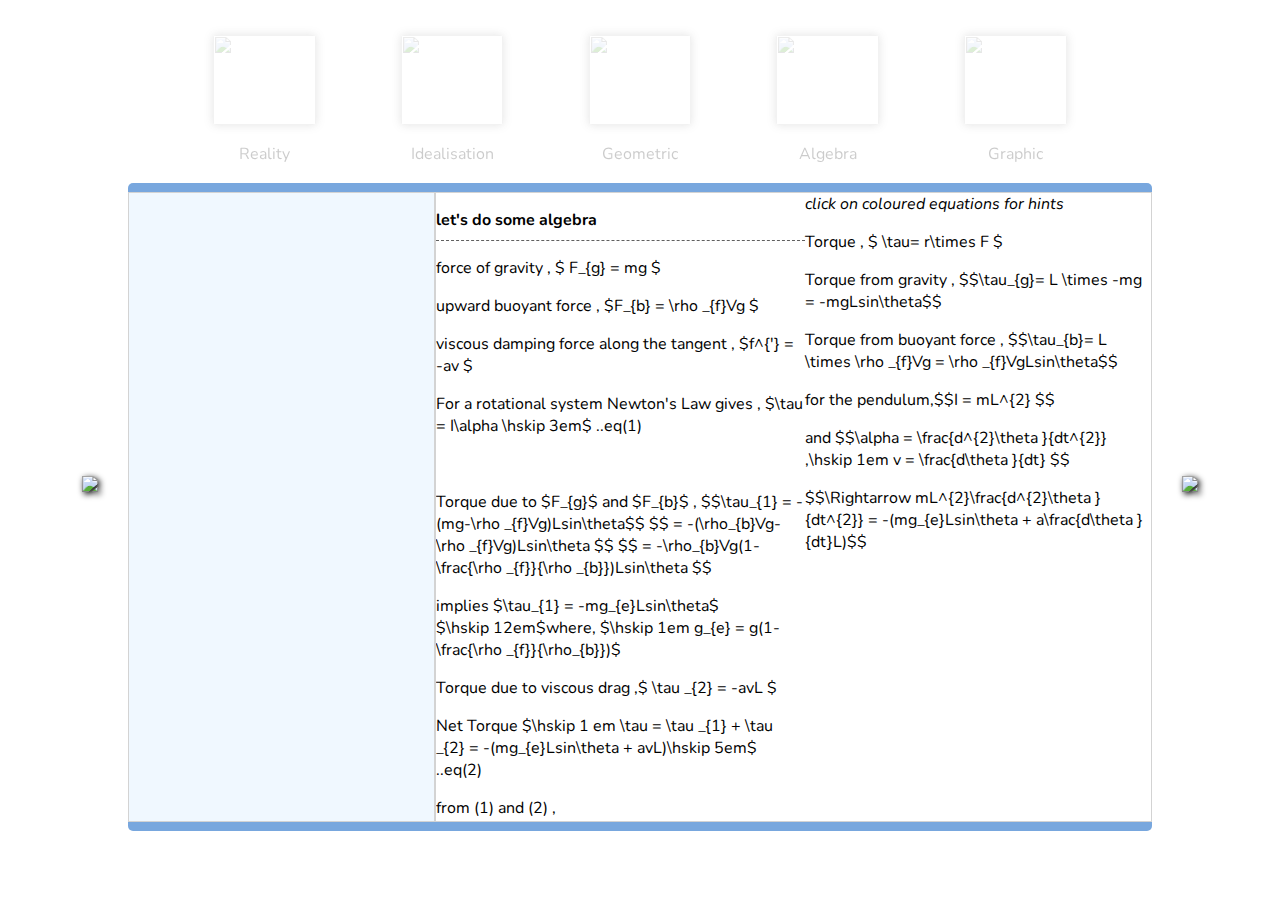
==== algebra.html @ 64073d76 "swapped order of js files," ====
<!DOCTYPE html>
<html>

    <head>
        <title>Geometric</title>
        <meta charset="utf-8">
        <meta name="viewport" content="width=device-width, initial-scale=1">

        <link rel = "stylesheet" href="css/frame.css">
        <link rel = "stylesheet" href="css/algebra.css">
        <link rel="stylesheet" href="https://fonts.googleapis.com/css?family=Nunito">

        <script src="https://cdnjs.cloudflare.com/ajax/libs/sketch.js/1.0/sketch.min.js" integrity="sha512-kSEyW+qGJr8nB9W0xap8JTmchLnDdjAh5OBrjWQmWbfjRKRNb1goxSWmJbwFN6Gnf+ruF1fmvQhVwYPt/0hKqA==" crossorigin="anonymous" referrerpolicy="no-referrer"></script>
        <script src="https://cdnjs.cloudflare.com/ajax/libs/p5.js/1.4.1/p5.min.js" integrity="sha512-NxocnqsXP3zm0Xb42zqVMvjQIktKEpTIbCXXyhBPxqGZHqhcOXHs4pXI/GoZ8lE+2NJONRifuBpi9DxC58L0Lw==" crossorigin="anonymous" referrerpolicy="no-referrer"></script>


    </head>

    <body>
        <!--page thumbnails-->
        <div id="page_thumbnails_container"></div>

        <!--page names-->
        <div id="page_names"></div>

        <!--content-->
        <div id="content">

            <!--Aliceblue box-->
            <div id="section_1">

                  
            </div>

            <!--White box-->
            <div id="section_2">
                <div id="section_21">
                    <p id="heading"><b>let's do some algebra</b></p>
                    <p onclick="shw(0)" class="eq">force of  gravity , $ F_{g} = mg $ </p>
                    <p onclick="shw(1)" class="eq">upward buoyant force , $F_{b} = \rho _{f}Vg $</p>
                    <p onclick="shw(2)" class="eq">viscous damping force along the tangent , $f^{'} = -av $</p>
                    <p>For a rotational system Newton's Law gives , $\tau = I\alpha \hskip 3em$ ..eq(1) </p>
                    <br>
                    <p class="xp" onclick="xplain(0)" >Torque due to $F_{g}$ and $F_{b}$ , $$\tau_{1} = -(mg-\rho _{f}Vg)Lsin\theta$$
                         $$ = -(\rho_{b}Vg-\rho _{f}Vg)Lsin\theta $$
                         $$ = -\rho_{b}Vg(1-\frac{\rho _{f}}{\rho _{b}})Lsin\theta $$ </p>
                    <p>implies $\tau_{1} = -mg_{e}Lsin\theta$ <br>
                      $\hskip 12em$where, $\hskip 1em g_{e} = g(1-\frac{\rho _{f}}{\rho_{b}})$</p>
                    <p>Torque due to viscous drag ,$ \tau _{2} = -avL $</p>
                    <p>Net Torque $\hskip 1 em \tau = \tau _{1} + \tau _{2} = -(mg_{e}Lsin\theta + avL)\hskip 5em$  ..eq(2)  </p>
                    <p>from (1) and (2) ,
                        <fieldset class="xp" onclick="xplain(1)">
                        $$ mL\frac{d^{2}\theta }{dt^{2}}+a\frac{d\theta }{dt} + mg_{e}sin\theta = 0$$
                        </fieldset>
                    </p>
                    <p>is the equation of motion for the pendulum.</p>
                    
                </div>
                <div id="section_22">
                    <i>click on coloured equations for hints</i>
                    <div id="exp0">
                        <p> Torque , $ \tau=  r\times F $ </p>
                        <p>Torque from gravity , $$\tau_{g}=  L \times -mg = -mgLsin\theta$$</p>
                        <P>Torque from buoyant force , $$\tau_{b}=  L \times \rho _{f}Vg = \rho _{f}VgLsin\theta$$</P>
    
                    </div>
                    <div id="exp1">
                        <p>for the pendulum,$$I = mL^{2} $$ </p>
                        <p> and $$\alpha = \frac{d^{2}\theta }{dt^{2}} ,\hskip 1em v = \frac{d\theta }{dt} $$</p>
                        <p> $$\Rightarrow mL^{2}\frac{d^{2}\theta }{dt^{2}} = -(mg_{e}Lsin\theta + a\frac{d\theta }{dt}L)$$</p>
    
                    </div>
                </div>
            </div>

        </div> 

        <!--navigation-->
        <span id="navigator"></span>
        
        <!--script after loading page-->
        <script src="https://polyfill.io/v3/polyfill.min.js?features=es6"></script>
        <script> MathJax = { tex: {inlineMath: [['$', '$'], ['\\(', '\\)']]}}; </script>
        <script id="MathJax-script" async src="https://cdn.jsdelivr.net/npm/mathjax@3/es5/tex-chtml.js"></script>
        <script type="text/javascript" src="js/frame.js"></script>
        <script type="text/javascript" src="js/algebra.js"></script>

    </body>

</html>
---- css/frame.css ----
:root{
    --dim1:1;
    --dim2:1;
}

body {
    font-family: Nunito;
    text-align: center;
    -webkit-user-select: none;
    -khtml-user-select: none;
    -moz-user-select: none;
    -ms-user-select: none;
    -o-user-select: none;
    user-select: none;
}
#page_thumbnails_container{
    display: flex;
    justify-content: space-evenly;
    width: 80vw;
    height: 10vh;
    padding-top: 3vh;
    margin: auto;
    
}
.thumbnail {
    background-color:white;
    width: 10%;
    height:100% ;
    border-radius: 3%;
    -moz-box-shadow: 0 0 10px #777777;
    -webkit-box-shadow: 0 0 10px #777777;
    box-shadow: 0 0 10px #777777; 
    opacity: 0.2;
    transition: opacity,-webkit-box-shadow,-moz-box-shadow,box-shadow 500ms ease-out;
} 
.thumbnail:hover{
    -moz-box-shadow: 1px 1px 3px 1px #777777;
    -webkit-box-shadow: 1px 1px 3px 1px #777777;
    box-shadow: 1px 1px 3px 1px #777777; 
    opacity: 1;
    transition: 500ms ease-out;
}
.thumbnail > img {
    width: 100%;
    height:100%;
    object-fit: contain;
    border-radius: 3%;
}
#page_names {
    width: 80vw;
    display: flex;
    justify-content: space-evenly;
    height:fit-content;
    padding: 2vh 0;
    margin: auto;
}
#page_names >text {
    width: 10%;
    display: inline;
    text-align: center;
    opacity: 0.2;
    transform:scale(var(--dim1),var(--dim2));
} 

#content {
    display: grid;
    grid-auto-flow: column;
    grid-template-columns: 30% 70%;
    height: 70vh;
    width: 80vw;
    text-align: left;
    border-top: 1vh solid rgb(120,167,222);
    border-bottom: 1vh solid rgb(120,167,222);
    border-radius: 5px;
    margin: auto;
}
#section_1 {
    background-color:aliceblue;
    font-size: small;
    padding: 1vw;
    border: 1px solid lightgray;
    overflow-y :scroll;
}
#heading{
    font-size: medium;
    padding-bottom: 1vh;
    border-bottom: 0.1vh dashed rgba(0, 0, 0, 0.623);
}
ul{
    padding-top: 2vh;
    padding-left: 0.5em;
}
#section_2 {
    display: grid;
    grid-auto-flow: column;
    background-color:white;
    border: 1px solid lightgray;
    overflow-x: scroll;
}

.nav{
    width: 20vh;
    height: auto;
}
.nav> img {
    filter: drop-shadow( 2px 2px 3px rgba(4, 4, 4));
    height:8vh;
    width: auto; 
    padding: 2vw;
}
.nav>img:hover {
    filter: drop-shadow( 2px 2px 2px rgb(4, 4, 4));
}

#left{
    position:absolute;left:0vw;top:50vh;
}
#right{
    position:absolute;right:0vw;top:50vh;
}
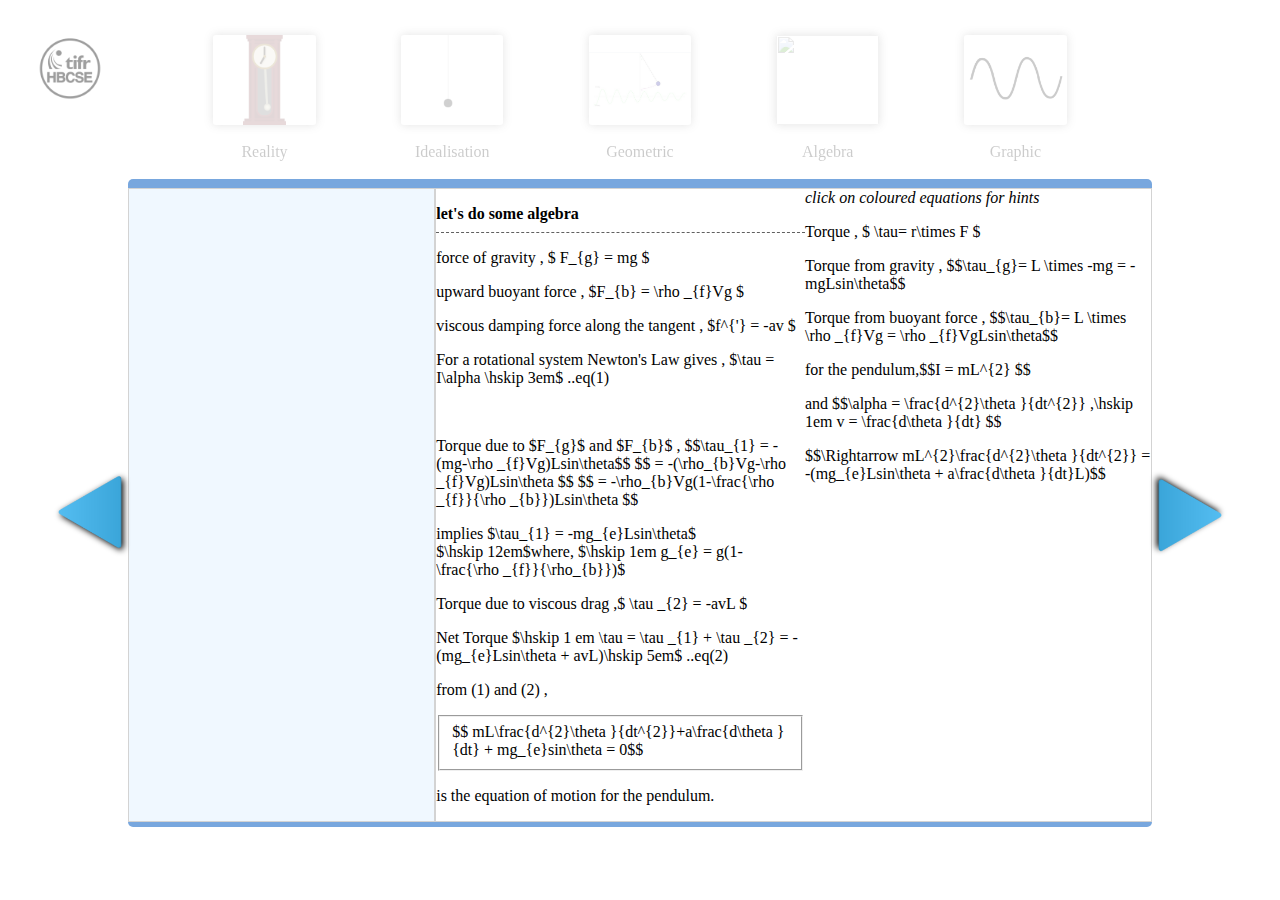
==== commit c3c9c435: "logo, loading" ====
--- a/algebra.html
+++ b/algebra.html
@@ -8,7 +8,6 @@
 
         <link rel = "stylesheet" href="css/frame.css">
         <link rel = "stylesheet" href="css/algebra.css">
-        <link rel="stylesheet" href="https://fonts.googleapis.com/css?family=Nunito">
 
         <script src="https://cdnjs.cloudflare.com/ajax/libs/sketch.js/1.0/sketch.min.js" integrity="sha512-kSEyW+qGJr8nB9W0xap8JTmchLnDdjAh5OBrjWQmWbfjRKRNb1goxSWmJbwFN6Gnf+ruF1fmvQhVwYPt/0hKqA==" crossorigin="anonymous" referrerpolicy="no-referrer"></script>
         <script src="https://cdnjs.cloudflare.com/ajax/libs/p5.js/1.4.1/p5.min.js" integrity="sha512-NxocnqsXP3zm0Xb42zqVMvjQIktKEpTIbCXXyhBPxqGZHqhcOXHs4pXI/GoZ8lE+2NJONRifuBpi9DxC58L0Lw==" crossorigin="anonymous" referrerpolicy="no-referrer"></script>
@@ -17,6 +16,9 @@
     </head>
 
     <body>
+        <!--logo-->
+        <img id="logo" src="images/logo.webp " >
+        
         <!--page thumbnails-->
         <div id="page_thumbnails_container"></div>
 
--- a/css/frame.css
+++ b/css/frame.css
@@ -3,15 +3,46 @@
     --dim2:1;
 }
 
+/* latin-ext */
+@font-face {
+    font-family: 'Nunito';
+    font-style: normal;
+    font-weight: 400;
+    src: url(https://fonts.gstatic.com/s/nunito/v22/XRXI3I6Li01BKofiOc5wtlZ2di8HDLshdTo3j77e.woff2) format('woff2');
+    unicode-range: U+0100-024F, U+0259, U+1E00-1EFF, U+2020, U+20A0-20AB, U+20AD-20CF, U+2113, U+2C60-2C7F, U+A720-A7FF;
+  }
+  /* latin */
+  @font-face {
+    font-family: 'Nunito';
+    font-style: normal;
+    font-weight: 400;
+    src: url(https://fonts.gstatic.com/s/nunito/v22/XRXI3I6Li01BKofiOc5wtlZ2di8HDLshdTQ3jw.woff2) format('woff2');
+    unicode-range: U+0000-00FF, U+0131, U+0152-0153, U+02BB-02BC, U+02C6, U+02DA, U+02DC, U+2000-206F, U+2074, U+20AC, U+2122, U+2191, U+2193, U+2212, U+2215, U+FEFF, U+FFFD;
+  }
+  
 body {
     font-family: Nunito;
     text-align: center;
+    background-color: white;
     -webkit-user-select: none;
     -khtml-user-select: none;
     -moz-user-select: none;
     -ms-user-select: none;
     -o-user-select: none;
     user-select: none;
+    opacity: 0;
+    transition: 0.5s ease-in;
+}
+body.loaded{
+    opacity:1 ;
+}
+#logo {
+    position: absolute;
+    top:4%;
+    left:3%;
+    opacity: 0.5;
+    width: 5vw;
+    height: auto;
 }
 #page_thumbnails_container{
     display: flex;
@@ -95,7 +126,6 @@
     grid-auto-flow: column;
     background-color:white;
     border: 1px solid lightgray;
-    overflow-x: scroll;
 }
 
 .nav{
@@ -117,6 +147,7 @@
 }
 #right{
     position:absolute;right:0vw;top:50vh;
+    transform: rotate(180deg);
 }
 
 
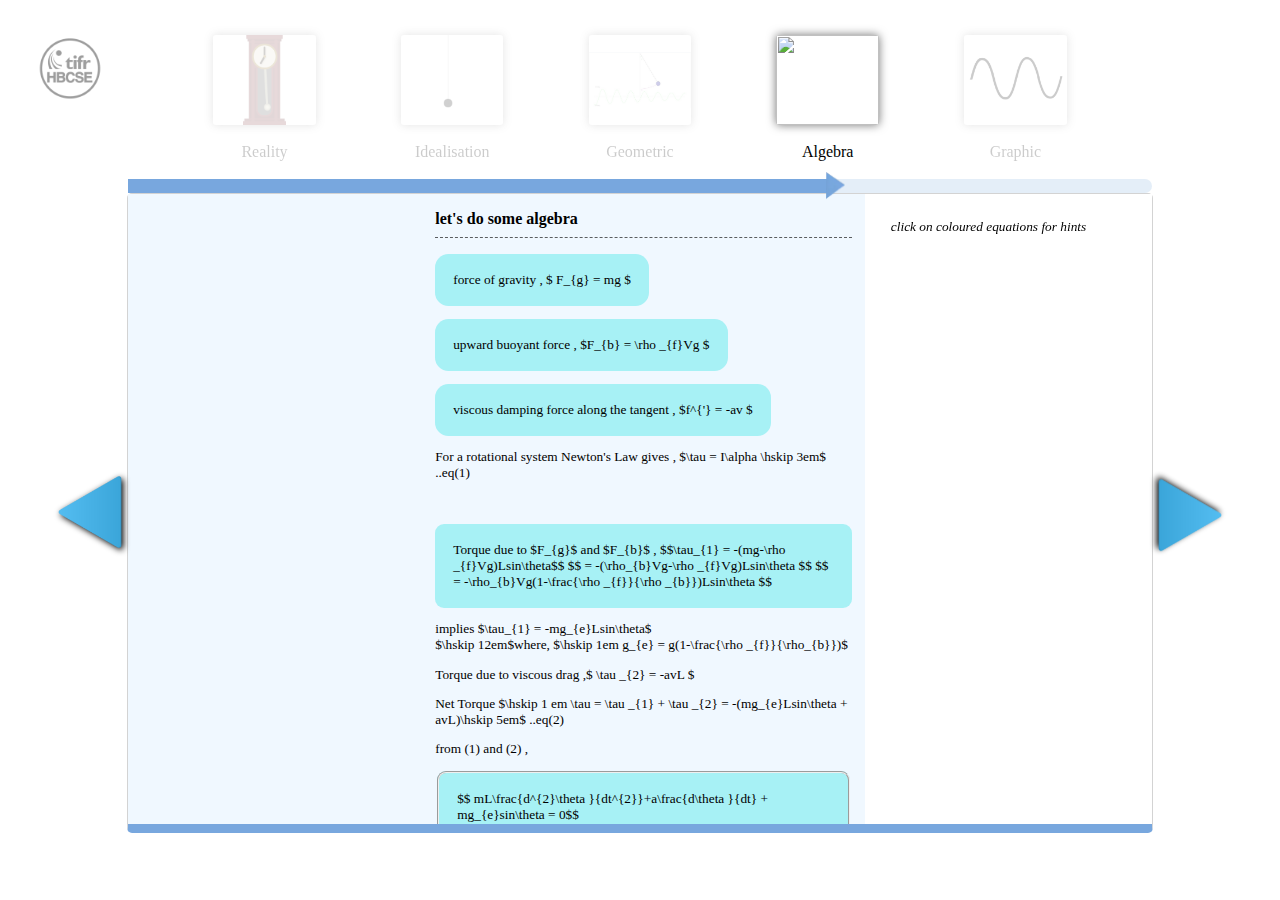
==== commit 2e79fd1d: "progress arrow" ====
--- a/algebra.html
+++ b/algebra.html
@@ -17,13 +17,16 @@
 
     <body>
         <!--logo-->
-        <img id="logo" src="images/logo.webp " >
+        <a id="logo" href="index.html"><img src="images/logo.webp"></a>
         
         <!--page thumbnails-->
         <div id="page_thumbnails_container"></div>
 
         <!--page names-->
         <div id="page_names"></div>
+
+        <!--progress-->
+        <div id="progress"></div>
 
         <!--content-->
         <div id="content">
--- a/css/frame.css
+++ b/css/frame.css
@@ -1,6 +1,7 @@
 :root{
     --dim1:1;
     --dim2:1;
+    --loader:0;
 }
 
 /* latin-ext */
@@ -30,19 +31,22 @@
     -ms-user-select: none;
     -o-user-select: none;
     user-select: none;
-    opacity: 0;
-    transition: 0.5s ease-in;
+    opacity: calc(var(--loader)*5);
 }
-body.loaded{
-    opacity:1 ;
-}
+
 #logo {
     position: absolute;
     top:4%;
     left:3%;
     opacity: 0.5;
     width: 5vw;
-    height: auto;
+    height: 5vw;
+    border-radius: 50%;
+}
+#logo >img {
+    width: 5vw;
+    height: 5vw;
+    border-radius: 50%;
 }
 #page_thumbnails_container{
     display: flex;
@@ -92,7 +96,25 @@
     opacity: 0.2;
     transform:scale(var(--dim1),var(--dim2));
 } 
-
+#progress {
+    display: flex;
+    justify-content: flex-start;
+    height: 1.5vh;
+    width: 80vw;
+    margin: auto;
+    border-radius: 2vh;
+    background-color:rgba(120, 168, 222, 0.199);
+}
+#bar {
+    width: 0vw;
+    background-color: rgb(120,167,222);
+}
+#progress >img {
+    height: 3vh;
+    width: 1.5vw;
+    position: relative;top:-0.75vh ;left: -0.5vw;
+    z-index: 2;
+}
 #content {
     display: grid;
     grid-auto-flow: column;
@@ -100,7 +122,8 @@
     height: 70vh;
     width: 80vw;
     text-align: left;
-    border-top: 1vh solid rgb(120,167,222);
+    border: 1px  solid lightgray;
+    /*border-top: 1vh solid rgb(120,167,222); */
     border-bottom: 1vh solid rgb(120,167,222);
     border-radius: 5px;
     margin: auto;
@@ -109,7 +132,6 @@
     background-color:aliceblue;
     font-size: small;
     padding: 1vw;
-    border: 1px solid lightgray;
     overflow-y :scroll;
 }
 #heading{
@@ -125,7 +147,6 @@
     display: grid;
     grid-auto-flow: column;
     background-color:white;
-    border: 1px solid lightgray;
 }
 
 .nav{
--- a/css/algebra.css
+++ b/css/algebra.css
@@ -0,0 +1,62 @@
+:root{
+    --exp0:0;
+    --exp1:0;
+}
+.thumbnail:nth-child(4),#page_names >text:nth-child(4) {
+    opacity: 1;
+} 
+#bar {
+     width: calc(40vw + 15vw*var(--loader));
+}
+
+canvas{
+    margin: auto;
+}
+#content{
+    font-size: smaller;
+    border-left: 1px solid lightgray;
+    border-right: 1px solid lightgray;
+}
+#section_1{
+    border: 0;
+    overflow:hidden;
+}
+#section_2 {
+    display: grid;
+    grid-auto-flow: column;
+    grid-template-columns: 60% 40%;
+    background-color: white;
+    border: 0;
+    overflow-x: hidden;
+    
+}
+.eq{ 
+    background-color:rgba(63, 231, 231, 0.411);
+    padding: 2vh;
+    border-radius: 1.5vh;
+    width: fit-content;
+}
+.xp{ 
+    background-color:rgba(63, 231, 231, 0.411);
+    border-radius: 1vh;
+    padding: 2vh;
+    
+}
+#section_21{
+    background-color: aliceblue;
+    padding-right: 1vw;
+    overflow-y: scroll; 
+}
+#section_22{
+    padding: 2vw ;
+}
+#exp0{
+    padding-top: 7vw;
+    opacity: var(--exp0);
+    position: fixed;
+}
+#exp1{
+    padding-top: 7vw;
+    opacity: var(--exp1);
+    position: fixed;
+}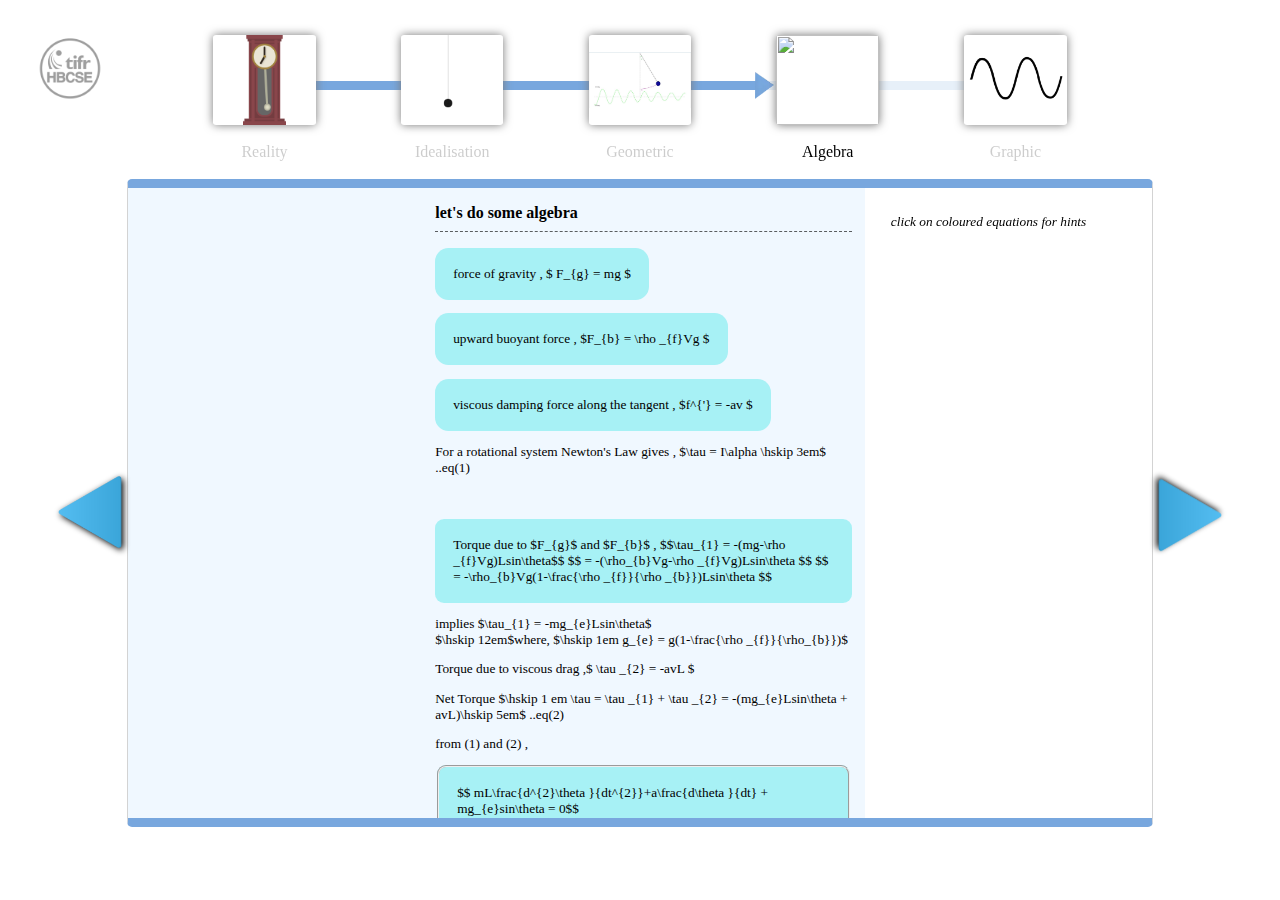
==== commit 6f7e70ba: "progress arrow" ====
--- a/algebra.html
+++ b/algebra.html
@@ -22,11 +22,11 @@
         <!--page thumbnails-->
         <div id="page_thumbnails_container"></div>
 
+        <!--progress-->
+        <div id="progress"></div>
+
         <!--page names-->
         <div id="page_names"></div>
-
-        <!--progress-->
-        <div id="progress"></div>
 
         <!--content-->
         <div id="content">
--- a/css/frame.css
+++ b/css/frame.css
@@ -31,7 +31,7 @@
     -ms-user-select: none;
     -o-user-select: none;
     user-select: none;
-    opacity: calc(var(--loader)*5);
+    opacity: calc(var(--loader)*10);
 }
 
 #logo {
@@ -65,7 +65,6 @@
     -moz-box-shadow: 0 0 10px #777777;
     -webkit-box-shadow: 0 0 10px #777777;
     box-shadow: 0 0 10px #777777; 
-    opacity: 0.2;
     transition: opacity,-webkit-box-shadow,-moz-box-shadow,box-shadow 500ms ease-out;
 } 
 .thumbnail:hover{
@@ -99,21 +98,22 @@
 #progress {
     display: flex;
     justify-content: flex-start;
-    height: 1.5vh;
-    width: 80vw;
-    margin: auto;
+    height: 1vh;
+    width: 60vw;
+    margin-top: 2vh;
     border-radius: 2vh;
-    background-color:rgba(120, 168, 222, 0.199);
+    background-color:rgba(120, 168, 222, 0.178);
+    position: fixed;top :7vh;left:20vw;
+    z-index: -1;
 }
 #bar {
     width: 0vw;
-    background-color: rgb(120,167,222);
+    background-color:rgb(120,167,222);
 }
 #progress >img {
     height: 3vh;
     width: 1.5vw;
-    position: relative;top:-0.75vh ;left: -0.5vw;
-    z-index: 2;
+    position: relative;top:-1vh ;left: -0.5vw;
 }
 #content {
     display: grid;
@@ -123,7 +123,7 @@
     width: 80vw;
     text-align: left;
     border: 1px  solid lightgray;
-    /*border-top: 1vh solid rgb(120,167,222); */
+    border-top: 1vh solid rgb(120,167,222); 
     border-bottom: 1vh solid rgb(120,167,222);
     border-radius: 5px;
     margin: auto;
--- a/css/algebra.css
+++ b/css/algebra.css
@@ -6,7 +6,7 @@
     opacity: 1;
 } 
 #bar {
-     width: calc(40vw + 15vw*var(--loader));
+     width: calc(29.5vw + 10vw*var(--loader));
 }
 
 canvas{
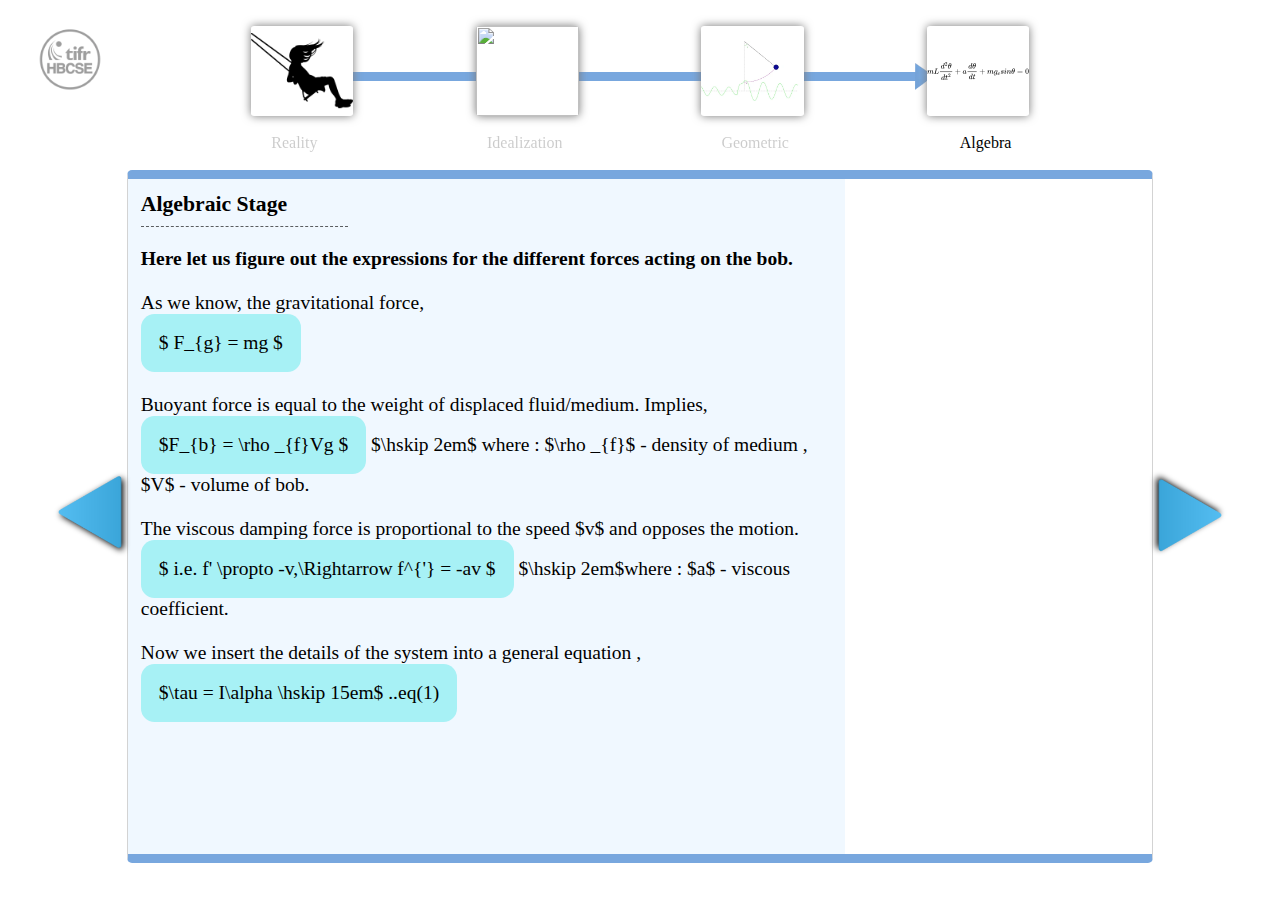
==== commit b286e848: "text revamp" ====
--- a/algebra.html
+++ b/algebra.html
@@ -2,7 +2,7 @@
 <html>
 
     <head>
-        <title>Geometric</title>
+        <title>Algebra</title>
         <meta charset="utf-8">
         <meta name="viewport" content="width=device-width, initial-scale=1">
 
@@ -33,49 +33,28 @@
 
             <!--Aliceblue box-->
             <div id="section_1">
-
+                <p id="heading"><b>Algebraic Stage </b></p>
+                    <b>Here let us figure out the expressions for the different forces acting on the bob.</b><br><br>
+                    As we know, the gravitational force,<br>
+                    <text onclick="shw(0)" class="eq"> $ F_{g} = mg $ </text>
+                    <br><br>
+                    Buoyant force is equal to the weight of displaced fluid/medium. Implies,
+                    <br>
+                    <text onclick="shw(1)" class="eq">  $F_{b} = \rho _{f}Vg $</text>
+                    $\hskip 2em$ where  : $\rho _{f}$ - density of medium , $V$ - volume of bob.
+                    <br><br>
+                    The viscous damping force is proportional to the speed $v$ and opposes the motion.<br>
+                    <text onclick="shw(2)" class="eq"> $ i.e. f' \propto -v,\Rightarrow f^{'} = -av $
+                    </text>  $\hskip 2em$where : $a$ - viscous coefficient.
+                    <br><br>
+                    Now we insert the details of the system into a general equation ,
+                    <text class="eq" onclick="xplain(2)"> $\tau = I\alpha \hskip 15em$ ..eq(1) </text>
+    
                   
             </div>
 
-            <!--White box-->
-            <div id="section_2">
-                <div id="section_21">
-                    <p id="heading"><b>let's do some algebra</b></p>
-                    <p onclick="shw(0)" class="eq">force of  gravity , $ F_{g} = mg $ </p>
-                    <p onclick="shw(1)" class="eq">upward buoyant force , $F_{b} = \rho _{f}Vg $</p>
-                    <p onclick="shw(2)" class="eq">viscous damping force along the tangent , $f^{'} = -av $</p>
-                    <p>For a rotational system Newton's Law gives , $\tau = I\alpha \hskip 3em$ ..eq(1) </p>
-                    <br>
-                    <p class="xp" onclick="xplain(0)" >Torque due to $F_{g}$ and $F_{b}$ , $$\tau_{1} = -(mg-\rho _{f}Vg)Lsin\theta$$
-                         $$ = -(\rho_{b}Vg-\rho _{f}Vg)Lsin\theta $$
-                         $$ = -\rho_{b}Vg(1-\frac{\rho _{f}}{\rho _{b}})Lsin\theta $$ </p>
-                    <p>implies $\tau_{1} = -mg_{e}Lsin\theta$ <br>
-                      $\hskip 12em$where, $\hskip 1em g_{e} = g(1-\frac{\rho _{f}}{\rho_{b}})$</p>
-                    <p>Torque due to viscous drag ,$ \tau _{2} = -avL $</p>
-                    <p>Net Torque $\hskip 1 em \tau = \tau _{1} + \tau _{2} = -(mg_{e}Lsin\theta + avL)\hskip 5em$  ..eq(2)  </p>
-                    <p>from (1) and (2) ,
-                        <fieldset class="xp" onclick="xplain(1)">
-                        $$ mL\frac{d^{2}\theta }{dt^{2}}+a\frac{d\theta }{dt} + mg_{e}sin\theta = 0$$
-                        </fieldset>
-                    </p>
-                    <p>is the equation of motion for the pendulum.</p>
-                    
-                </div>
-                <div id="section_22">
-                    <i>click on coloured equations for hints</i>
-                    <div id="exp0">
-                        <p> Torque , $ \tau=  r\times F $ </p>
-                        <p>Torque from gravity , $$\tau_{g}=  L \times -mg = -mgLsin\theta$$</p>
-                        <P>Torque from buoyant force , $$\tau_{b}=  L \times \rho _{f}Vg = \rho _{f}VgLsin\theta$$</P>
-    
-                    </div>
-                    <div id="exp1">
-                        <p>for the pendulum,$$I = mL^{2} $$ </p>
-                        <p> and $$\alpha = \frac{d^{2}\theta }{dt^{2}} ,\hskip 1em v = \frac{d\theta }{dt} $$</p>
-                        <p> $$\Rightarrow mL^{2}\frac{d^{2}\theta }{dt^{2}} = -(mg_{e}Lsin\theta + a\frac{d\theta }{dt}L)$$</p>
-    
-                    </div>
-                </div>
+            <!--white box-->
+            <div id="section_2">      
             </div>
 
         </div> 
--- a/css/frame.css
+++ b/css/frame.css
@@ -31,21 +31,21 @@
     -ms-user-select: none;
     -o-user-select: none;
     user-select: none;
-    opacity: calc(var(--loader)*10);
+    opacity: calc(var(--loader)*2.5);
 }
 
 #logo {
     position: absolute;
-    top:4%;
-    left:3%;
+    top:3vh;
+    left:3vw;
     opacity: 0.5;
     width: 5vw;
-    height: 5vw;
+    height: auto;
     border-radius: 50%;
 }
 #logo >img {
     width: 5vw;
-    height: 5vw;
+    height: auto;
     border-radius: 50%;
 }
 #page_thumbnails_container{
@@ -53,7 +53,7 @@
     justify-content: space-evenly;
     width: 80vw;
     height: 10vh;
-    padding-top: 3vh;
+    padding-top: 2vh;
     margin: auto;
     
 }
@@ -89,7 +89,7 @@
     margin: auto;
 }
 #page_names >text {
-    width: 10%;
+    width: 10vw;
     display: inline;
     text-align: center;
     opacity: 0.2;
@@ -103,7 +103,7 @@
     margin-top: 2vh;
     border-radius: 2vh;
     background-color:rgba(120, 168, 222, 0.178);
-    position: fixed;top :7vh;left:20vw;
+    position: absolute;top :6vh;left:20vw;
     z-index: -1;
 }
 #bar {
@@ -118,9 +118,9 @@
 #content {
     display: grid;
     grid-auto-flow: column;
-    grid-template-columns: 30% 70%;
-    height: 70vh;
+    grid-template-columns: 35% 65%;
     width: 80vw;
+    height: 75vh;
     text-align: left;
     border: 1px  solid lightgray;
     border-top: 1vh solid rgb(120,167,222); 
@@ -130,12 +130,13 @@
 }
 #section_1 {
     background-color:aliceblue;
-    font-size: small;
+    font-size:calc(0.4vw + 1.6vh);
     padding: 1vw;
     overflow-y :scroll;
 }
 #heading{
-    font-size: medium;
+    font-size:calc(0.5vw + 1.7vh);
+    margin-top: 0;
     padding-bottom: 1vh;
     border-bottom: 0.1vh dashed rgba(0, 0, 0, 0.623);
 }
@@ -171,4 +172,3 @@
     transform: rotate(180deg);
 }
 
-
--- a/css/algebra.css
+++ b/css/algebra.css
@@ -6,49 +6,46 @@
     opacity: 1;
 } 
 #bar {
-     width: calc(29.5vw + 10vw*var(--loader));
+     width: calc(42vw + 10vw*var(--loader));
 }
 
 canvas{
-    margin: auto;
+ margin: auto;
 }
 #content{
-    font-size: smaller;
+    grid-template-columns: 70% 30%;
     border-left: 1px solid lightgray;
     border-right: 1px solid lightgray;
 }
 #section_1{
+    background-color: aliceblue;
     border: 0;
-    overflow:hidden;
+    overflow-y:scroll;
 }
 #section_2 {
-    display: grid;
-    grid-auto-flow: column;
-    grid-template-columns: 60% 40%;
+    display: block;
+    padding-top: 2vh;
+    padding-left: 2vw;
     background-color: white;
-    border: 0;
+    border: 0; 
     overflow-x: hidden;
-    
+}
+#heading{
+    width: 30%;
 }
 .eq{ 
+    display: inline-block;
     background-color:rgba(63, 231, 231, 0.411);
     padding: 2vh;
     border-radius: 1.5vh;
     width: fit-content;
+    height: fit-content;
 }
 .xp{ 
     background-color:rgba(63, 231, 231, 0.411);
     border-radius: 1vh;
     padding: 2vh;
     
-}
-#section_21{
-    background-color: aliceblue;
-    padding-right: 1vw;
-    overflow-y: scroll; 
-}
-#section_22{
-    padding: 2vw ;
 }
 #exp0{
     padding-top: 7vw;
